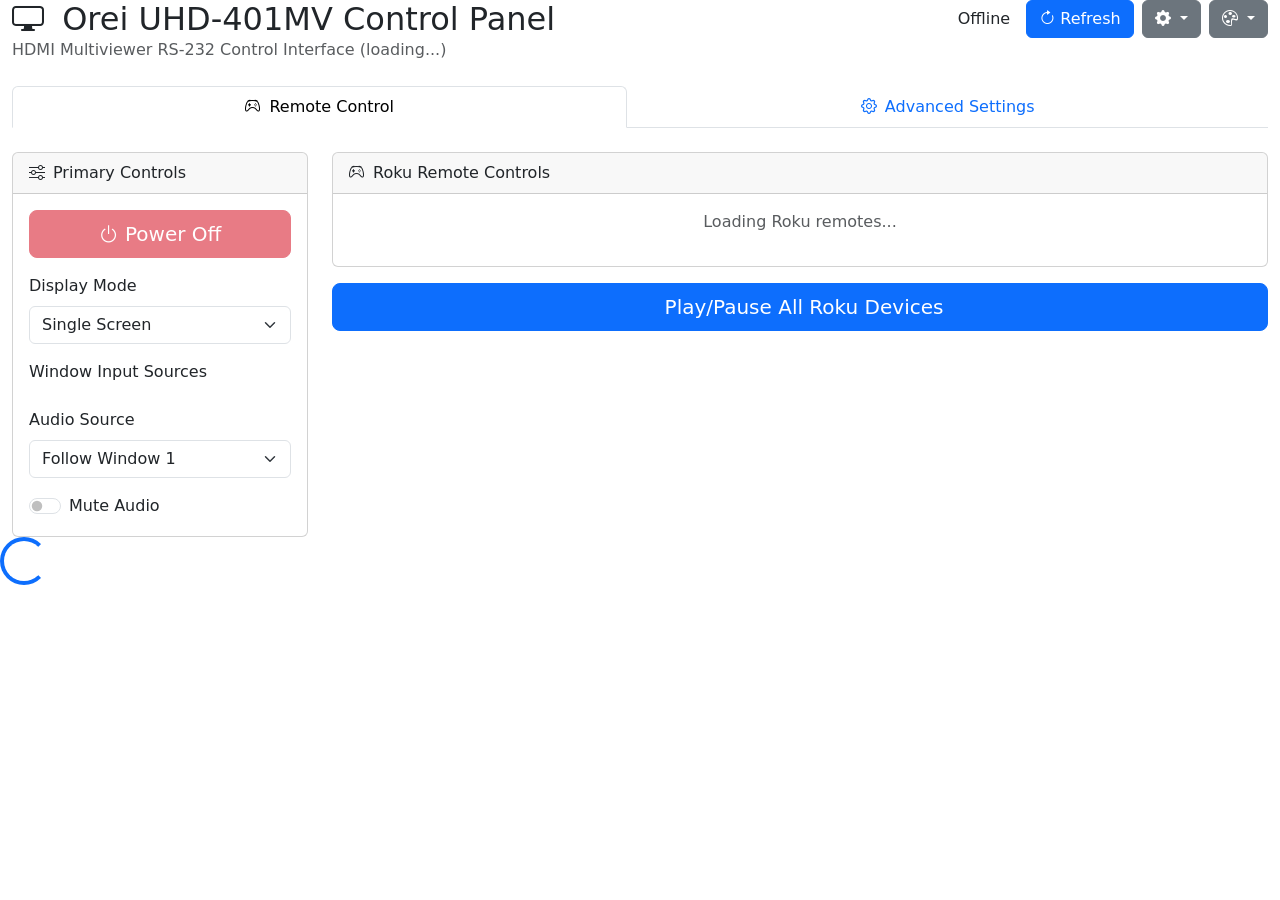
==== static/index.html @ baecb7b9 "Add mute toggle to Remote Control tab and Play/Pause All button for Roku devices - Add mute toggle s" ====
<!DOCTYPE html>
<html lang="en" data-theme="dark">
<head>
    <meta charset="UTF-8">
    <meta name="viewport" content="width=device-width, initial-scale=1.0">
    <title>Orei UHD-401MV Control Panel</title>
    <link href="https://cdn.jsdelivr.net/npm/bootstrap@5.3.0/dist/css/bootstrap.min.css" rel="stylesheet">
    <link href="https://cdn.jsdelivr.net/npm/bootstrap-icons@1.10.0/font/bootstrap-icons.css" rel="stylesheet">
    <link href="static/styles.css" rel="stylesheet">
</head>
<body>
    <div class="container-fluid">
        <!-- Header -->
        <div class="row mb-4">
            <div class="col">
                <h1 class="h2 mb-0">
                    <i class="bi bi-display me-2"></i>
                    Orei UHD-401MV Control Panel
                </h1>
                <p class="text-muted mb-0">HDMI Multiviewer RS-232 Control Interface <span id="versionInfo">(loading...)</span></p>
            </div>
            <div class="col-auto">
                <div class="d-flex align-items-center">
                    <span class="status-indicator status-off" id="powerIndicator"></span>
                    <span id="powerStatus" class="me-3">Offline</span>
                    <button class="btn btn-primary me-2" id="refreshBtn">
                        <i class="bi bi-arrow-clockwise"></i> Refresh
                    </button>
                    <!-- System Menu -->
                    <div class="dropdown me-2">
                        <button class="btn btn-secondary dropdown-toggle" type="button" id="systemDropdown" data-bs-toggle="dropdown" aria-expanded="false" title="System Menu">
                            <i class="bi bi-gear-fill"></i>
                        </button>
                        <ul class="dropdown-menu dropdown-menu-end" aria-labelledby="systemDropdown">
                            <li><h6 class="dropdown-header">System Control</h6></li>
                            <li><a class="dropdown-item text-warning" href="#" id="shutdownMenuItem">
                                <i class="bi bi-power me-2"></i>Shutdown System
                            </a></li>
                            <li><a class="dropdown-item text-info" href="#" id="restartMenuItem">
                                <i class="bi bi-arrow-clockwise me-2"></i>Restart System
                            </a></li>
                            <li><hr class="dropdown-divider"></li>
                            <li><a class="dropdown-item text-success" href="#" id="updateMenuItem">
                                <i class="bi bi-download me-2"></i>System Update
                            </a></li>
                        </ul>
                    </div>
                    <!-- Theme Selector -->
                    <div class="dropdown theme-selector">
                        <button class="btn btn-secondary dropdown-toggle" type="button" id="themeDropdown" data-bs-toggle="dropdown" aria-expanded="false">
                            <i class="bi bi-palette"></i>
                        </button>
                        <ul class="dropdown-menu dropdown-menu-end" aria-labelledby="themeDropdown">
                            <li><a class="dropdown-item" href="#" data-theme-value="auto"><i class="bi bi-circle-half"></i> Automatic</a></li>
                            <li><a class="dropdown-item" href="#" data-theme-value="light"><i class="bi bi-sun"></i> Light</a></li>
                            <li><a class="dropdown-item" href="#" data-theme-value="dark"><i class="bi bi-moon"></i> Dark</a></li>
                        </ul>
                    </div>
                </div>
            </div>
        </div>

        <!-- Tab Navigation -->
        <ul class="nav nav-tabs nav-fill mb-4" id="mainTabs" role="tablist">
            <li class="nav-item" role="presentation">
                <button class="nav-link active" id="remote-tab" data-bs-toggle="tab" data-bs-target="#remote-panel" type="button" role="tab" aria-controls="remote-panel" aria-selected="true">
                    <i class="bi bi-controller me-2"></i>Remote Control
                </button>
            </li>
            <li class="nav-item" role="presentation">
                <button class="nav-link" id="advanced-tab" data-bs-toggle="tab" data-bs-target="#advanced-panel" type="button" role="tab" aria-controls="advanced-panel" aria-selected="false">
                    <i class="bi bi-gear me-2"></i>Advanced Settings
                </button>
            </li>
        </ul>

        <!-- Tab Content -->
        <div class="tab-content" id="mainTabContent">
            <!-- Remote Control Tab -->
            <div class="tab-pane fade show active" id="remote-panel" role="tabpanel" aria-labelledby="remote-tab">
                <div class="row">
                    <!-- Essential Controls -->
                    <div class="col-lg-4 col-xl-3">
                        <!-- Primary Controls -->
                        <div class="card">
                            <div class="card-header">
                                <i class="bi bi-sliders me-2"></i>Primary Controls
                            </div>
                            <div class="card-body">
                                <!-- Power Control -->
                                <div class="d-grid mb-3">
                                    <button class="btn btn-lg btn-danger" id="powerBtn" disabled>
                                        <i class="bi bi-power"></i> Power Off
                                    </button>
                                </div>

                                <!-- Display Mode -->
                                <label class="form-label">Display Mode</label>
                                <select class="form-select mb-3" id="displayMode">
                                    <option value="1">Single Screen</option>
                                    <option value="2">PIP (Picture-in-Picture)</option>
                                    <option value="3">PBP (Picture-by-Picture)</option>
                                    <option value="4">Triple Screen</option>
                                    <option value="5">Quad Screen</option>
                                </select>

                                <!-- Window Input Sources -->
                                <div id="windowInputSection">
                                    <label class="form-label">Window Input Sources</label>
                                    <div id="windowInputControls" class="mb-3">
                                        <!-- Dynamic input source dropdowns will be added here -->
                                    </div>
                                </div>

                                <!-- Audio Source -->
                                <label class="form-label">Audio Source</label>
                                <select class="form-select mb-3" id="audioSource">
                                    <option value="0">Follow Window 1</option>
                                    <option value="1">HDMI 1</option>
                                    <option value="2">HDMI 2</option>
                                    <option value="3">HDMI 3</option>
                                    <option value="4">HDMI 4</option>
                                </select>

                                <!-- Mute Toggle -->
                                <div class="form-check form-switch">
                                    <input class="form-check-input" type="checkbox" id="remoteMuteSwitch">
                                    <label class="form-check-label" for="remoteMuteSwitch">
                                        Mute Audio
                                    </label>
                                </div>
                            </div>
                        </div>
                    </div>

                    <!-- Roku Remotes -->
                    <div class="col-lg-8 col-xl-9">
                        <div class="card">
                            <div class="card-header d-flex justify-content-between align-items-center">
                                <span><i class="bi bi-controller me-2"></i>Roku Remote Controls</span>
                                <button class="btn btn-sm btn-outline-primary" id="manageRokuBtn" style="display: none;">
                                    <i class="bi bi-gear"></i> Manage Devices
                                </button>
                            </div>
                            <div class="card-body">
                                <!-- Configuration prompt when no devices mapped -->
                                <div id="rokuConfigPrompt" class="text-center" style="display: none;">
                                    <div class="mb-3">
                                        <i class="bi bi-tv display-4 text-muted"></i>
                                    </div>
                                    <h5>No Roku Devices Configured</h5>
                                    <p class="text-muted">Configure your Roku devices to control them from the multiviewer interface.</p>
                                    <button class="btn btn-primary" id="configureRokuBtn">
                                        <i class="bi bi-gear"></i> Configure Roku Devices
                                    </button>
                                </div>
                                
                                <!-- Remote controls container -->
                                <div class="row" id="rokuRemotes">
                                    <p class="text-muted text-center">Loading Roku remotes...</p>
                                </div>
                            </div>
                        </div>
                        
                        <!-- Play/Pause All Button -->
                        <div class="d-grid mt-3" id="playPauseAllContainer" style="display: none;">
                            <button class="btn btn-lg btn-primary" id="playPauseAllBtn">
                                <i class="bi bi-play-pause me-2"></i>Play/Pause All Roku Devices
                            </button>
                        </div>
                    </div>
                </div>
            </div>

            <!-- Advanced Settings Tab -->
            <div class="tab-pane fade" id="advanced-panel" role="tabpanel" aria-labelledby="advanced-tab">
                <div class="row">
                    <!-- Left Column - Advanced Controls -->
                    <div class="col-lg-4">
                        <!-- Advanced Audio Control -->
                        <div class="card">
                            <div class="card-header">
                                <i class="bi bi-volume-up me-2"></i>Audio Control
                            </div>
                            <div class="card-body">
                                <label class="form-label">Audio Source</label>
                                <select class="form-select mb-3" id="audioSourceAdvanced">
                                    <option value="0">Follow Window 1</option>
                                    <option value="1">HDMI 1</option>
                                    <option value="2">HDMI 2</option>
                                    <option value="3">HDMI 3</option>
                                    <option value="4">HDMI 4</option>
                                </select>
                                
                                <label class="form-label d-flex justify-content-between">
                                    <span>Volume</span>
                                    <span id="volumeValue">50</span>
                                </label>
                                <div class="volume-control mb-3">
                                    <button class="btn btn-outline-secondary" type="button" id="volumeDownBtn" title="Volume Down">
                                        <i class="bi bi-volume-down"></i>
                                    </button>
                                    <input type="range" class="form-range" id="volumeSlider" min="0" max="100" value="50">
                                    <button class="btn btn-outline-secondary" type="button" id="volumeUpBtn" title="Volume Up">
                                        <i class="bi bi-volume-up"></i>
                                    </button>
                                </div>
                                
                                <div class="form-check form-switch">
                                    <input class="form-check-input" type="checkbox" id="muteSwitch">
                                    <label class="form-check-label" for="muteSwitch">
                                        Mute Audio
                                    </label>
                                </div>
                            </div>
                        </div>

                        <!-- Output Settings -->
                        <div class="card">
                            <div class="card-header">
                                <i class="bi bi-gear me-2"></i>Output Settings
                            </div>
                            <div class="card-body">
                                <label class="form-label">Resolution</label>
                                <select class="form-select mb-3" id="outputResolution">
                                    <option value="1">4096x2160p60</option>
                                    <option value="2">4096x2160p50</option>
                                    <option value="3">3840x2160p60</option>
                                    <option value="4">3840x2160p50</option>
                                    <option value="5">3840x2160p30</option>
                                    <option value="6">3840x2160p25</option>
                                    <option value="7">1920x1200p60RB</option>
                                    <option value="8">1920x1080p60</option>
                                    <option value="9">1920x1080p50</option>
                                    <option value="10">1360x768p60</option>
                                    <option value="11">1280x800p60</option>
                                    <option value="12">1280x720p60</option>
                                    <option value="13">1280x720p50</option>
                                    <option value="14">1024x768p60</option>
                                </select>
                                
                                <label class="form-label">HDCP</label>
                                <select class="form-select" id="outputHDCP">
                                    <option value="1">HDCP 1.4</option>
                                    <option value="2">HDCP 2.2</option>
                                    <option value="3">HDCP OFF</option>
                                </select>
                            </div>
                        </div>
                    </div>

                    <!-- Middle Column - Display Settings & Preview -->
                    <div class="col-lg-4">
                        <!-- Advanced Display Mode Settings -->
                        <div class="card">
                            <div class="card-header">
                                <i class="bi bi-grid-3x3-gap me-2"></i>Display Mode Settings
                            </div>
                            <div class="card-body">
                                <label class="form-label">Current Mode</label>
                                <select class="form-select mb-3" id="displayModeAdvanced">
                                    <option value="1">Single Screen</option>
                                    <option value="2">PIP (Picture-in-Picture)</option>
                                    <option value="3">PBP (Picture-by-Picture)</option>
                                    <option value="4">Triple Screen</option>
                                    <option value="5">Quad Screen</option>
                                </select>
                                
                                <!-- Mode-specific settings -->
                                <div id="modeSettings">
                                    <!-- PIP Settings -->
                                    <div id="pipSettings" style="display: none;">
                                        <h6 class="mb-3">PIP Settings</h6>
                                        <label class="form-label">Position</label>
                                        <select class="form-select mb-3" id="pipPosition">
                                            <option value="1">Left Top</option>
                                            <option value="2">Left Bottom</option>
                                            <option value="3">Right Top</option>
                                            <option value="4">Right Bottom</option>
                                        </select>
                                        <label class="form-label">Size</label>
                                        <select class="form-select" id="pipSize">
                                            <option value="1">Small</option>
                                            <option value="2">Medium</option>
                                            <option value="3">Large</option>
                                        </select>
                                    </div>
                                    
                                    <!-- PBP Settings -->
                                    <div id="pbpSettings" style="display: none;">
                                        <h6 class="mb-3">PBP Settings</h6>
                                        <label class="form-label">Mode</label>
                                        <select class="form-select mb-3" id="pbpMode">
                                            <option value="1">Mode 1</option>
                                            <option value="2">Mode 2</option>
                                        </select>
                                        <label class="form-label">Aspect Ratio</label>
                                        <select class="form-select" id="pbpAspect">
                                            <option value="1">Full Screen</option>
                                            <option value="2">16:9</option>
                                        </select>
                                    </div>
                                    
                                    <!-- Triple Settings -->
                                    <div id="tripleSettings" style="display: none;">
                                        <h6 class="mb-3">Triple Screen Settings</h6>
                                        <label class="form-label">Mode</label>
                                        <select class="form-select mb-3" id="tripleMode">
                                            <option value="1">Mode 1</option>
                                            <option value="2">Mode 2</option>
                                        </select>
                                        <label class="form-label">Aspect Ratio</label>
                                        <select class="form-select" id="tripleAspect">
                                            <option value="1">Full Screen</option>
                                            <option value="2">16:9</option>
                                        </select>
                                    </div>
                                    
                                    <!-- Quad Settings -->
                                    <div id="quadSettings" style="display: none;">
                                        <h6 class="mb-3">Quad Screen Settings</h6>
                                        <label class="form-label">Mode</label>
                                        <select class="form-select mb-3" id="quadMode">
                                            <option value="1">Mode 1</option>
                                            <option value="2">Mode 2</option>
                                            <option value="3">Mode 3</option>
                                        </select>
                                        <label class="form-label">Aspect Ratio</label>
                                        <select class="form-select" id="quadAspect">
                                            <option value="1">Full Screen</option>
                                            <option value="2">16:9</option>
                                        </select>
                                    </div>
                                </div>
                            </div>
                        </div>

                        <!-- Display Preview -->
                        <div class="card">
                            <div class="card-header">
                                <i class="bi bi-display me-2"></i>Display Preview
                            </div>
                            <div class="card-body">
                                <div class="display-diagram" id="displayDiagram">
                                    <!-- Dynamic content will be inserted here -->
                                </div>
                                <div class="mt-3">
                                    <p class="text-muted mb-2">Click on a window to select input source</p>
                                    <div class="row g-2" id="inputSelectors" style="display: none;">
                                        <div class="col">
                                            <label class="form-label">Selected Window: <span id="selectedWindow">-</span></label>
                                            <select class="form-select" id="windowInputSelect">
                                                <option value="1">HDMI 1</option>
                                                <option value="2">HDMI 2</option>
                                                <option value="3">HDMI 3</option>
                                                <option value="4">HDMI 4</option>
                                            </select>
                                        </div>
                                    </div>
                                </div>
                            </div>
                        </div>
                    </div>

                    <!-- Right Column - Command History & Debug -->
                    <div class="col-lg-4">
                        <!-- Serial Port Configuration -->
                        <div class="card">
                            <div class="card-header">
                                <i class="bi bi-usb-symbol me-2"></i>Serial Port Configuration
                            </div>
                            <div class="card-body">
                                <label class="form-label">Serial Port</label>
                                <div class="input-group mb-3">
                                    <select class="form-select" id="serialPortSelect">
                                        <option value="">Loading ports...</option>
                                    </select>
                                    <button class="btn btn-outline-secondary" type="button" id="refreshPortsBtn" title="Refresh Available Ports">
                                        <i class="bi bi-arrow-clockwise"></i>
                                    </button>
                                </div>
                                
                                <div class="d-flex justify-content-between align-items-center mb-2">
                                    <small class="text-muted">Current: <span id="currentSerialPort">/dev/serial0</span></small>
                                    <span class="badge" id="serialConnectionStatus">Disconnected</span>
                                </div>
                                
                                <button class="btn btn-primary w-100" id="updateSerialPortBtn" disabled>
                                    <i class="bi bi-check"></i> Update Serial Port
                                </button>
                                
                                <div class="mt-3">
                                    <small class="text-muted">
                                        <strong>Common Ports:</strong><br>
                                        • /dev/serial0 - Raspberry Pi GPIO<br>
                                        • /dev/ttyUSB0 - USB Serial Adapter<br>
                                        • /dev/ttyAMA0 - Alternative Pi GPIO
                                    </small>
                                </div>
                            </div>
                        </div>

                        <!-- Command History -->
                        <div class="card">
                            <div class="card-header d-flex justify-content-between align-items-center">
                                <span><i class="bi bi-terminal me-2"></i>Command History</span>
                                <button class="btn btn-sm btn-secondary" id="clearHistory">Clear</button>
                            </div>
                            <div class="card-body p-0">
                                <div class="command-history">
                                    <table class="table table-sm mb-0">
                                        <thead>
                                            <tr>
                                                <th>Time</th>
                                                <th>Command</th>
                                                <th>Response</th>
                                            </tr>
                                        </thead>
                                        <tbody id="commandHistory">
                                            <!-- Commands will be added here -->
                                        </tbody>
                                    </table>
                                </div>
                            </div>
                        </div>

                        <!-- Debug Console -->
                        <div class="card">
                            <div class="card-header">
                                <i class="bi bi-bug me-2"></i>Debug Console
                            </div>
                            <div class="card-body">
                                <div class="input-group mb-3">
                                    <input type="text" class="form-control" id="debugCommand" placeholder="Enter RS-232 command (e.g., r power!)">
                                    <button class="btn btn-primary" id="sendDebugCmd">Send</button>
                                </div>
                                <div class="debug-console" id="debugOutput">
                                    <p class="text-muted mb-0">Debug output will appear here...</p>
                                </div>
                            </div>
                        </div>
                    </div>
                </div>
            </div>
        </div>
    </div>

    <!-- System Shutdown Confirmation Modal -->
    <div class="modal fade" id="shutdownModal" tabindex="-1" aria-labelledby="shutdownModalLabel" aria-hidden="true">
        <div class="modal-dialog">
            <div class="modal-content">
                <div class="modal-header">
                    <h5 class="modal-title text-warning" id="shutdownModalLabel">
                        <i class="bi bi-exclamation-triangle me-2"></i>System Shutdown
                    </h5>
                    <button type="button" class="btn-close" data-bs-dismiss="modal" aria-label="Close"></button>
                </div>
                <div class="modal-body">
                    <div class="alert alert-warning" role="alert">
                        <i class="bi bi-exclamation-triangle me-2"></i>
                        <strong>Warning:</strong> This will shut down the Raspberry Pi host system.
                    </div>
                    <p>Are you sure you want to shutdown the system? This will:</p>
                    <ul>
                        <li>Stop the Orei Control Panel service</li>
                        <li>Shut down the Raspberry Pi safely</li>
                        <li>Require physical power-on to restart</li>
                    </ul>
                    <p class="text-muted">
                        <i class="bi bi-info-circle me-1"></i>
                        The system will shutdown after 1 minute, giving you time to cancel if needed.
                    </p>
                    
                    <!-- Shutdown status display -->
                    <div id="shutdownStatus" style="display: none;">
                        <div class="alert alert-info" role="alert">
                            <div class="d-flex align-items-center">
                                <div class="spinner-border spinner-border-sm me-2" role="status" aria-hidden="true"></div>
                                <span id="shutdownMessage">Shutdown initiated...</span>
                            </div>
                            <div class="mt-2">
                                <small>Time remaining: <span id="shutdownCountdown">60</span> seconds</small>
                            </div>
                        </div>
                    </div>
                </div>
                <div class="modal-footer">
                    <div id="shutdownActions">
                        <button type="button" class="btn btn-secondary" data-bs-dismiss="modal">Cancel</button>
                        <button type="button" class="btn btn-danger" id="confirmShutdownBtn">
                            <i class="bi bi-power me-2"></i>Shutdown System
                        </button>
                    </div>
                    <div id="shutdownActiveActions" style="display: none;">
                        <button type="button" class="btn btn-warning" id="cancelShutdownBtn">
                            <i class="bi bi-x-circle me-2"></i>Cancel Shutdown
                        </button>
                        <button type="button" class="btn btn-secondary" data-bs-dismiss="modal">Close</button>
                    </div>
                </div>
            </div>
        </div>
    </div>

    <!-- System Restart Confirmation Modal -->
    <div class="modal fade" id="restartModal" tabindex="-1" aria-labelledby="restartModalLabel" aria-hidden="true">
        <div class="modal-dialog">
            <div class="modal-content">
                <div class="modal-header">
                    <h5 class="modal-title text-info" id="restartModalLabel">
                        <i class="bi bi-arrow-clockwise me-2"></i>System Restart
                    </h5>
                    <button type="button" class="btn-close" data-bs-dismiss="modal" aria-label="Close"></button>
                </div>
                <div class="modal-body">
                    <div class="alert alert-info" role="alert">
                        <i class="bi bi-info-circle me-2"></i>
                        <strong>Information:</strong> This will restart the Raspberry Pi host system.
                    </div>
                    <p>Are you sure you want to restart the system? This will:</p>
                    <ul>
                        <li>Stop the Orei Control Panel service</li>
                        <li>Restart the Raspberry Pi safely</li>
                        <li>Automatically bring the system back online</li>
                    </ul>
                    <p class="text-muted">
                        <i class="bi bi-info-circle me-1"></i>
                        The system will restart in 1 minute, giving you time to cancel if needed.
                    </p>
                    
                    <!-- Restart status display -->
                    <div id="restartStatus" style="display: none;">
                        <div class="alert alert-warning" role="alert">
                            <div class="d-flex align-items-center">
                                <div class="spinner-border spinner-border-sm me-2" role="status" aria-hidden="true"></div>
                                <span id="restartMessage">Restart initiated...</span>
                            </div>
                            <div class="mt-2">
                                <small>Time remaining: <span id="restartCountdown">60</span> seconds</small>
                            </div>
                        </div>
                    </div>
                </div>
                <div class="modal-footer">
                    <div id="restartActions">
                        <button type="button" class="btn btn-secondary" data-bs-dismiss="modal">Cancel</button>
                        <button type="button" class="btn btn-info" id="confirmRestartBtn">
                            <i class="bi bi-arrow-clockwise me-2"></i>Restart System
                        </button>
                    </div>
                    <div id="restartActiveActions" style="display: none;">
                        <button type="button" class="btn btn-warning" id="cancelRestartBtn">
                            <i class="bi bi-x-circle me-2"></i>Cancel Restart
                        </button>
                        <button type="button" class="btn btn-secondary" data-bs-dismiss="modal">Close</button>
                    </div>
                </div>
            </div>
        </div>
    </div>

    <!-- System Update Modal -->
    <div class="modal fade" id="updateModal" tabindex="-1" aria-labelledby="updateModalLabel" aria-hidden="true">
        <div class="modal-dialog modal-lg">
            <div class="modal-content">
                <div class="modal-header">
                    <h5 class="modal-title text-success" id="updateModalLabel">
                        <i class="bi bi-download me-2"></i>System Update
                    </h5>
                    <button type="button" class="btn-close" data-bs-dismiss="modal" aria-label="Close" id="updateCloseBtn"></button>
                </div>
                <div class="modal-body">
                    <div class="alert alert-info" role="alert">
                        <i class="bi bi-info-circle me-2"></i>
                        <strong>System Update:</strong> This will update the Orei Control Panel to the latest version.
                    </div>
                    <p>This update process will:</p>
                    <ul>
                        <li>Download the latest code from the repository</li>
                        <li>Update Python dependencies</li>
                        <li>Restart the control panel service</li>
                        <li>Preserve your current configuration</li>
                    </ul>
                    <p class="text-muted">
                        <i class="bi bi-clock me-1"></i>
                        The update process typically takes 1-2 minutes to complete.
                    </p>
                    
                    <!-- Update status display -->
                    <div id="updateStatus" style="display: none;" aria-live="polite">
                        <div class="alert alert-info" role="alert">
                            <div class="d-flex align-items-center">
                                <div class="spinner-border spinner-border-sm me-2" role="status" aria-hidden="true"></div>
                                <span>Update in progress...</span>
                            </div>
                        </div>
                        <div class="card mt-3">
                            <div class="card-header">
                                <h6 class="mb-0">Update Progress</h6>
                            </div>
                            <div class="card-body">
                                <pre id="updateOutput" class="bg-dark text-light p-3 mb-0" style="height: 300px; overflow-y: auto; font-size: 0.875rem;" role="log" aria-label="Update process output"></pre>
                            </div>
                        </div>
                    </div>
                    
                    <!-- Update complete display -->
                    <div id="updateComplete" style="display: none;" aria-live="assertive">
                        <div class="alert alert-success" role="alert">
                            <i class="bi bi-check-circle me-2"></i>
                            <strong>Update Complete!</strong> The system has been successfully updated.
                        </div>
                        <p>The page will automatically refresh in <span id="refreshCountdown" aria-live="polite">5</span> seconds to show the updated version.</p>
                    </div>
                    
                    <!-- Update error display -->
                    <div id="updateError" style="display: none;" aria-live="assertive">
                        <div class="alert alert-danger" role="alert">
                            <i class="bi bi-exclamation-triangle me-2"></i>
                            <strong>Update Failed:</strong> <span id="updateErrorMessage"></span>
                        </div>
                    </div>
                </div>
                <div class="modal-footer">
                    <div id="updateActions">
                        <button type="button" class="btn btn-secondary" data-bs-dismiss="modal">Cancel</button>
                        <button type="button" class="btn btn-success" id="confirmUpdateBtn">
                            <i class="bi bi-download me-2"></i>Start Update
                        </button>
                    </div>
                    <div id="updateActiveActions" style="display: none;">
                        <button type="button" class="btn btn-warning" id="cancelUpdateBtn">
                            <i class="bi bi-x-circle me-2"></i>Cancel Update
                        </button>
                        <button type="button" class="btn btn-secondary" data-bs-dismiss="modal">Close</button>
                    </div>
                </div>
            </div>
        </div>
    </div>

    <!-- Roku Device Configuration Modal -->
    <div class="modal fade" id="rokuConfigModal" tabindex="-1" aria-labelledby="rokuConfigModalLabel" aria-hidden="true">
        <div class="modal-dialog modal-lg">
            <div class="modal-content">
                <div class="modal-header">
                    <h5 class="modal-title" id="rokuConfigModalLabel">
                        <i class="bi bi-tv me-2"></i>Roku Device Configuration
                    </h5>
                    <button type="button" class="btn-close" data-bs-dismiss="modal" aria-label="Close"></button>
                </div>
                <div class="modal-body">
                    <div class="mb-4">
                        <h6>Current Device Mappings</h6>
                        <div id="currentMappingsModal">
                            <p class="text-muted">No devices mapped</p>
                        </div>
                    </div>
                    
                    <div class="mb-4">
                        <div class="d-flex justify-content-between align-items-center mb-3">
                            <h6>Device Discovery</h6>
                            <button class="btn btn-primary" id="discoverRokuBtnModal">
                                <i class="bi bi-search"></i> Discover Devices
                            </button>
                        </div>
                        
                        <div id="discoveredDevicesModal">
                            <p class="text-muted">Click "Discover Devices" to find Roku devices on your network</p>
                        </div>
                    </div>
                </div>
                <div class="modal-footer">
                    <button type="button" class="btn btn-secondary" data-bs-dismiss="modal">Cancel</button>
                    <button type="button" class="btn btn-success" id="saveMappingsBtn">
                        <i class="bi bi-check"></i> Save Configuration
                    </button>
                </div>
            </div>
        </div>
    </div>

    <!-- Loading Spinner -->
    <div class="loading-spinner">
        <div class="spinner-border text-primary" role="status" style="width: 3rem; height: 3rem;">
            <span class="visually-hidden">Loading...</span>
        </div>
    </div>

    <!-- Toast Container -->
    <div class="toast-container"></div>

    <!-- Scripts -->
    <script src="https://cdn.jsdelivr.net/npm/bootstrap@5.3.0/dist/js/bootstrap.bundle.min.js"></script>
    <script type="module" src="static/js/main.js?v=20250605091045"></script>
</body>
</html>
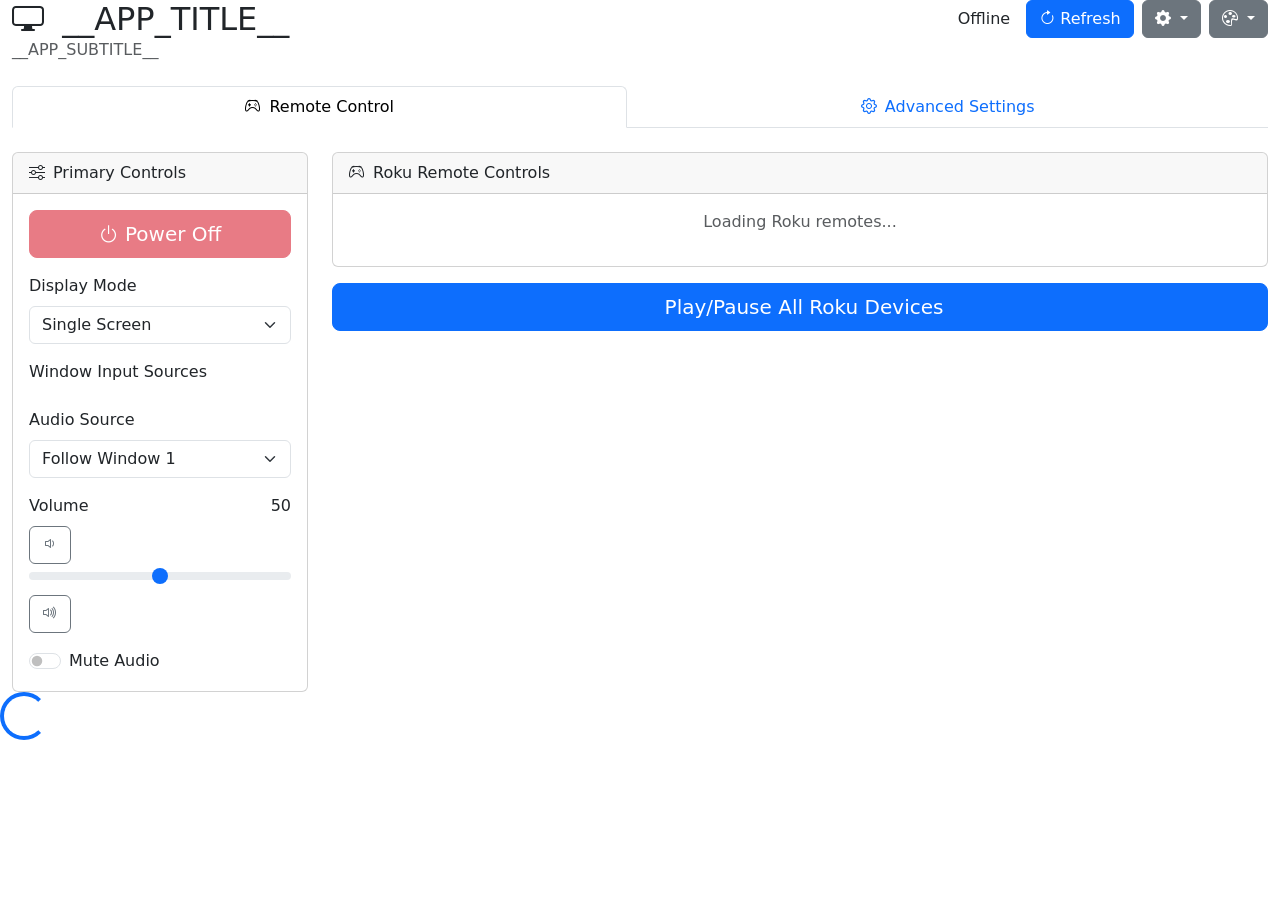
==== commit 67bb464a: "Main-tab volume slider, Roku names in input dropdowns, configurable title - Remote Control tab gets " ====
--- a/static/index.html
+++ b/static/index.html
@@ -3,7 +3,7 @@
 <head>
     <meta charset="UTF-8">
     <meta name="viewport" content="width=device-width, initial-scale=1.0">
-    <title>Orei UHD-401MV Control Panel</title>
+    <title>__APP_TITLE__</title>
     <link href="https://cdn.jsdelivr.net/npm/bootstrap@5.3.0/dist/css/bootstrap.min.css" rel="stylesheet">
     <link href="https://cdn.jsdelivr.net/npm/bootstrap-icons@1.10.0/font/bootstrap-icons.css" rel="stylesheet">
     <link href="static/styles.css" rel="stylesheet">
@@ -15,9 +15,9 @@
             <div class="col">
                 <h1 class="h2 mb-0">
                     <i class="bi bi-display me-2"></i>
-                    Orei UHD-401MV Control Panel
+                    __APP_TITLE__
                 </h1>
-                <p class="text-muted mb-0">HDMI Multiviewer RS-232 Control Interface <span id="versionInfo">(loading...)</span></p>
+                <p class="text-muted mb-0">__APP_SUBTITLE__</p>
             </div>
             <div class="col-auto">
                 <div class="d-flex align-items-center">
@@ -32,6 +32,8 @@
                             <i class="bi bi-gear-fill"></i>
                         </button>
                         <ul class="dropdown-menu dropdown-menu-end" aria-labelledby="systemDropdown">
+                            <li><span class="dropdown-item-text text-muted small" id="versionInfo">Version loading...</span></li>
+                            <li><hr class="dropdown-divider"></li>
                             <li><h6 class="dropdown-header">System Control</h6></li>
                             <li><a class="dropdown-item text-warning" href="#" id="shutdownMenuItem">
                                 <i class="bi bi-power me-2"></i>Shutdown System
@@ -121,6 +123,21 @@
                                     <option value="3">HDMI 3</option>
                                     <option value="4">HDMI 4</option>
                                 </select>
+
+                                <!-- Volume -->
+                                <label class="form-label d-flex justify-content-between">
+                                    <span>Volume</span>
+                                    <span id="remoteVolumeValue">50</span>
+                                </label>
+                                <div class="volume-control mb-3">
+                                    <button class="btn btn-outline-secondary" type="button" id="remoteVolumeDownBtn" title="Volume Down">
+                                        <i class="bi bi-volume-down"></i>
+                                    </button>
+                                    <input type="range" class="form-range" id="remoteVolumeSlider" min="0" max="100" value="50" aria-label="Volume">
+                                    <button class="btn btn-outline-secondary" type="button" id="remoteVolumeUpBtn" title="Volume Up">
+                                        <i class="bi bi-volume-up"></i>
+                                    </button>
+                                </div>
 
                                 <!-- Mute Toggle -->
                                 <div class="form-check form-switch">
@@ -577,8 +594,9 @@
                     <p>This update process will:</p>
                     <ul>
                         <li>Download the latest code from the repository</li>
-                        <li>Update Python dependencies</li>
-                        <li>Restart the control panel service</li>
+                        <li>Install Python dependencies if they changed</li>
+                        <li>Restart the control panel service and check it responds</li>
+                        <li>Roll back to the current version if the restart fails</li>
                         <li>Preserve your current configuration</li>
                     </ul>
                     <p class="text-muted">
@@ -608,7 +626,7 @@
                     <div id="updateComplete" style="display: none;" aria-live="assertive">
                         <div class="alert alert-success" role="alert">
                             <i class="bi bi-check-circle me-2"></i>
-                            <strong>Update Complete!</strong> The system has been successfully updated.
+                            <strong>Update Complete!</strong> <span id="updateCompleteMessage">The system has been successfully updated.</span>
                         </div>
                         <p>The page will automatically refresh in <span id="refreshCountdown" aria-live="polite">5</span> seconds to show the updated version.</p>
                     </div>
@@ -629,9 +647,6 @@
                         </button>
                     </div>
                     <div id="updateActiveActions" style="display: none;">
-                        <button type="button" class="btn btn-warning" id="cancelUpdateBtn">
-                            <i class="bi bi-x-circle me-2"></i>Cancel Update
-                        </button>
                         <button type="button" class="btn btn-secondary" data-bs-dismiss="modal">Close</button>
                     </div>
                 </div>
@@ -692,6 +707,6 @@
 
     <!-- Scripts -->
     <script src="https://cdn.jsdelivr.net/npm/bootstrap@5.3.0/dist/js/bootstrap.bundle.min.js"></script>
-    <script type="module" src="static/js/main.js?v=20250605091045"></script>
+    <script type="module" src="static/js/main.js?v=20261121"></script>
 </body>
 </html>
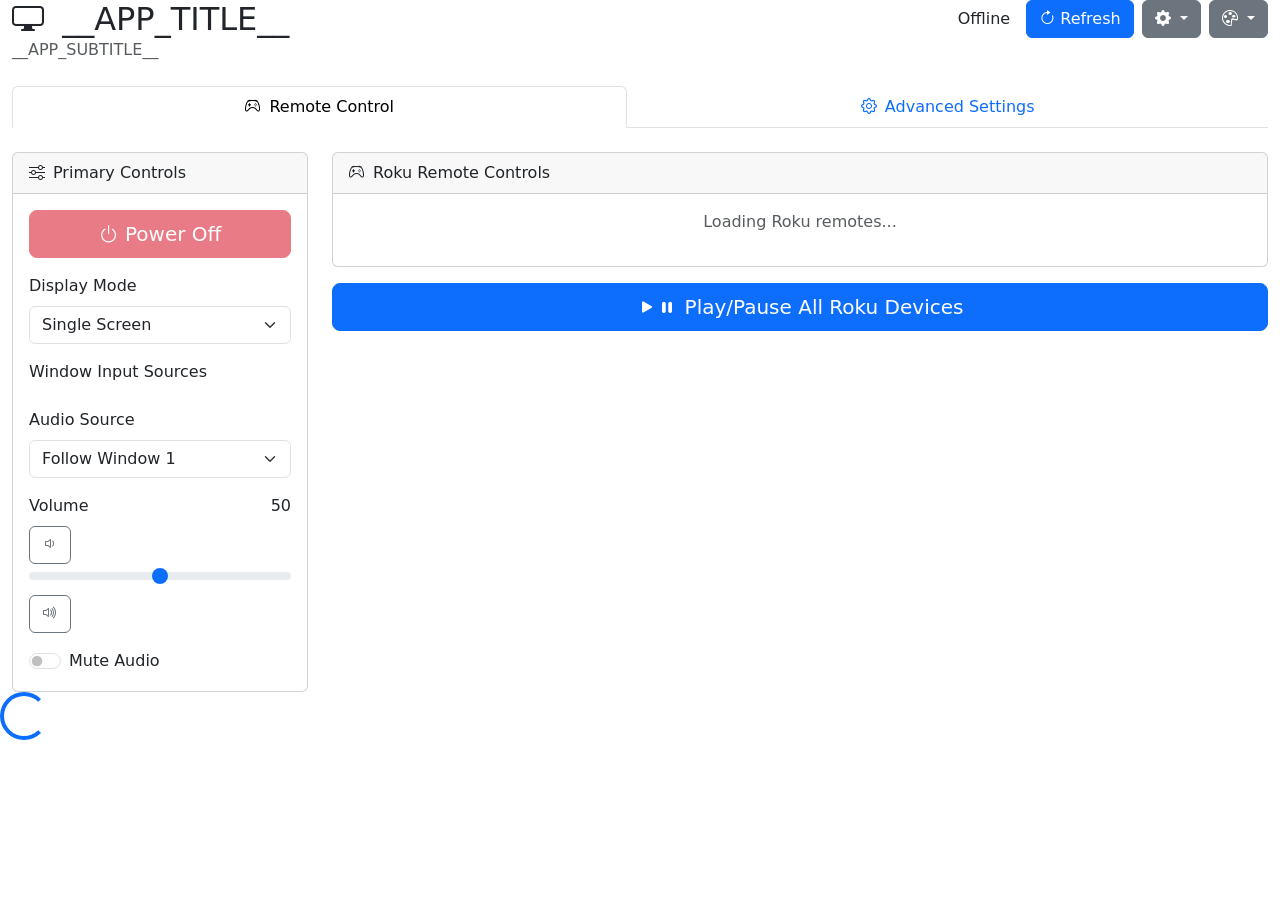
==== commit 953ab2cf: "Fix blank Play/Pause buttons: bi-play-pause icon does not exist in Bootstrap Icons 1.10" ====
--- a/static/index.html
+++ b/static/index.html
@@ -17,7 +17,7 @@
                     <i class="bi bi-display me-2"></i>
                     __APP_TITLE__
                 </h1>
-                <p class="text-muted mb-0">__APP_SUBTITLE__</p>
+                <p class="text-muted mb-0">__APP_SUBTITLE__ <span class="small ms-1" id="versionInfo"></span></p>
             </div>
             <div class="col-auto">
                 <div class="d-flex align-items-center">
@@ -32,8 +32,6 @@
                             <i class="bi bi-gear-fill"></i>
                         </button>
                         <ul class="dropdown-menu dropdown-menu-end" aria-labelledby="systemDropdown">
-                            <li><span class="dropdown-item-text text-muted small" id="versionInfo">Version loading...</span></li>
-                            <li><hr class="dropdown-divider"></li>
                             <li><h6 class="dropdown-header">System Control</h6></li>
                             <li><a class="dropdown-item text-warning" href="#" id="shutdownMenuItem">
                                 <i class="bi bi-power me-2"></i>Shutdown System
@@ -182,7 +180,7 @@
                         <!-- Play/Pause All Button -->
                         <div class="d-grid mt-3" id="playPauseAllContainer" style="display: none;">
                             <button class="btn btn-lg btn-primary" id="playPauseAllBtn">
-                                <i class="bi bi-play-pause me-2"></i>Play/Pause All Roku Devices
+                                <i class="bi bi-play-fill"></i><i class="bi bi-pause-fill me-2"></i>Play/Pause All Roku Devices
                             </button>
                         </div>
                     </div>
@@ -707,6 +705,8 @@
 
     <!-- Scripts -->
     <script src="https://cdn.jsdelivr.net/npm/bootstrap@5.3.0/dist/js/bootstrap.bundle.min.js"></script>
-    <script type="module" src="static/js/main.js?v=20261121"></script>
+    <!-- Last known device state, filled in by the server (see UiState in state.js) -->
+    <script>window.oreiInitialState = __APP_STATE__;</script>
+    <script type="module" src="static/js/main.js"></script>
 </body>
 </html>
